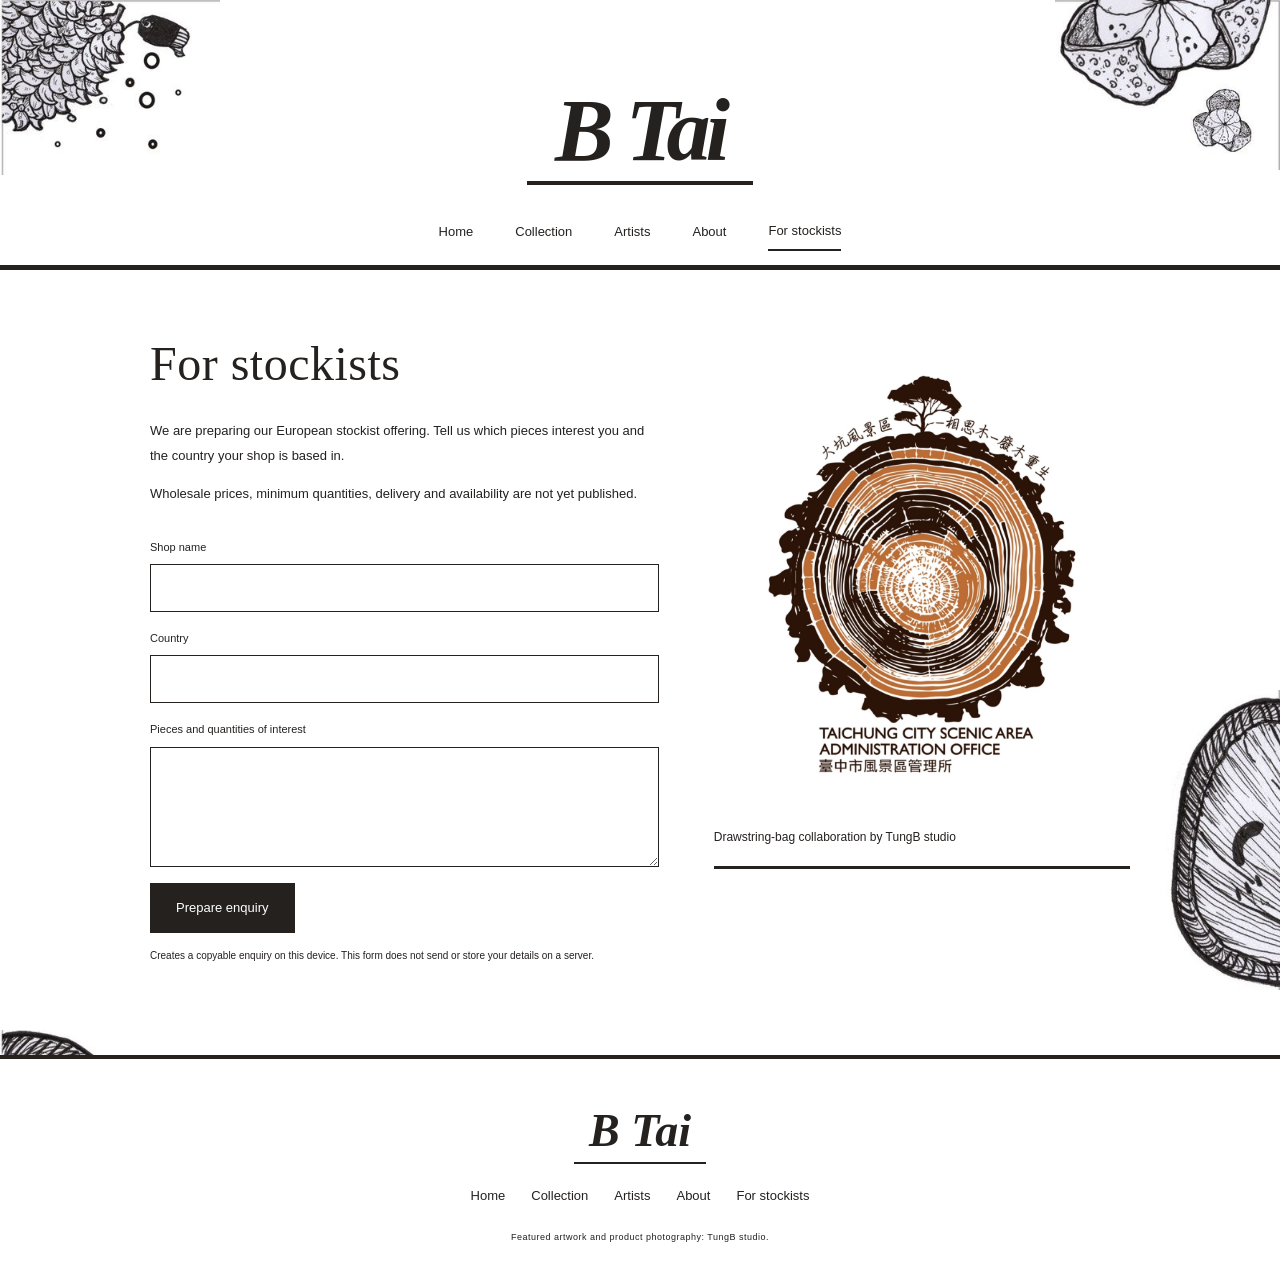
==== stockists.html @ b1fe36a0 "Publish B Tai website and artist collection" ====
<!doctype html><html lang="en"><head><meta charset="utf-8"><meta name="viewport" content="width=device-width,initial-scale=1"><title>For Stockists — B Tai</title><meta name="description" content="Independent art and everyday objects from Taiwan. Discover B Tai’s first artist selection."><link rel="stylesheet" href="styles.css"></head><body><a class="skip" href="#main">Skip to content</a><header><a class="brand" href="index.html">B Tai</a><nav aria-label="Main navigation"><a href="index.html">Home</a><a href="collection.html">Collection</a><a href="artists.html">Artists</a><a href="about.html">About</a><a href="stockists.html" aria-current="page">For stockists</a></nav></header><main id="main"><section class="stock-layout"><article><h1>For stockists</h1><p>We are preparing our European stockist offering. Tell us which pieces interest you and the country your shop is based in.</p><p>Wholesale prices, minimum quantities, delivery and availability are not yet published.</p><form id="enquiry"><label>Shop name<input name="shop" required autocomplete="organization"></label><label>Country<input name="country" required autocomplete="country-name"></label><label>Pieces and quantities of interest<textarea name="interest" rows="4" required></textarea></label><button class="button" type="submit">Prepare enquiry</button><p class="form-note">Creates a copyable enquiry on this device. This form does not send or store your details on a server.</p><div id="enquiry-result" hidden><label>Your enquiry<textarea id="enquiry-text" rows="8" readonly></textarea></label><button type="button" class="save" id="copy-enquiry">Copy enquiry</button><p id="copy-status" aria-live="polite"></p></div></form></article><figure><img class="" src="assets/work-10.jpg" alt="A New Chapter for Old Trees" loading="lazy"><figcaption>Drawstring-bag collaboration by TungB studio</figcaption></figure></section></main><footer><a class="footer-brand" href="index.html">B Tai</a><div><a href="index.html">Home</a><a href="collection.html">Collection</a><a href="artists.html">Artists</a><a href="about.html">About</a><a href="stockists.html" aria-current="page">For stockists</a></div><small>Featured artwork and product photography: TungB studio.</small></footer><script src="site.js"></script></body></html>
---- styles.css ----
:root{--ink:#24211f;--muted:#24211f;--line:#24211f;--paper:#24211f;--accent:#24211f;--max:1240px}*{box-sizing:border-box}html{scroll-behavior:smooth}body{margin:0;background:var(--paper);color:var(--ink);font:14px/1.7 Arial,Helvetica,sans-serif;-webkit-font-smoothing:antialiased}a{color:inherit;text-underline-offset:5px}button,input,textarea{font:inherit;color:inherit}button{cursor:pointer}img{display:block;width:100%;height:auto}figure{margin:0}figcaption{font-size:10px;color:var(--muted);margin-top:11px;letter-spacing:.3px}a:focus-visible,button:focus-visible,summary:focus-visible{outline:2px solid #24211f;outline-offset:5px}.skip{position:absolute;top:-80px}.skip:focus{top:0;z-index:10;background:#fff;padding:10px}header{max-width:var(--max);margin:auto;min-height:114px;display:flex;justify-content:space-between;align-items:center;padding:22px 40px;border-bottom:1px solid var(--line)}.brand{font:italic 44px/1 Georgia,serif;letter-spacing:-2px;text-decoration:none}.brand span{display:block;font:8px/1.6 Arial,sans-serif;letter-spacing:1.6px;margin-top:9px}nav{display:flex;gap:29px;align-items:center}nav a{text-decoration:none;font-size:11px;padding:8px 0}nav a[aria-current]{border-bottom:1px solid var(--ink)}main{max-width:var(--max);margin:auto;padding:0 40px}.eyebrow{font-size:9px;letter-spacing:1.8px;text-transform:uppercase;margin:0 0 20px}h1,h2,p{margin-top:0}h1{font:normal clamp(42px,5vw,70px)/1.07 Georgia,serif;letter-spacing:-2px;margin-bottom:25px}h2{font:normal 32px/1.2 Georgia,serif;letter-spacing:-.6px;margin-bottom:16px}.lead{font-size:17px;line-height:1.7;max-width:480px}.button{display:inline-block;background:var(--ink);color:var(--paper);border:1px solid var(--ink);padding:13px 23px;text-decoration:none;font-size:11px;letter-spacing:.4px}.button:hover{background:transparent;color:var(--ink)}.text-link{font-size:12px}.hero{display:grid;grid-template-columns:1fr 1.08fr;gap:70px;align-items:center;padding:55px 0 45px}.hero-copy{padding:20px 0}.hero .button{margin-top:10px}.edition{font-size:10px;color:var(--muted);margin-top:42px}.hero-art{background:#24211f;padding:26px}.hero-art img{height:490px;object-fit:contain}.hero-art figcaption{color:#24211f}.home-intro{border-block:1px solid var(--line);padding:53px 0;display:grid;grid-template-columns:.7fr 1.3fr;gap:20px;align-items:start}.home-intro>p{font:normal 30px/1.35 Georgia,serif;margin-bottom:0}.home-intro .text-link{grid-column:2}.feature-pair{display:grid;grid-template-columns:1fr 1fr;gap:45px;padding:60px 0}.feature-pair>a{text-decoration:none}.feature-pair figure{background:#24211f;padding:30px;margin-bottom:25px}.feature-pair>a:nth-child(2) figure{background:#24211f}.feature-pair img{height:350px;object-fit:contain}.feature-pair .eyebrow{display:block;margin-bottom:12px}.feature-pair h2{font-size:31px}.feature-pair p{max-width:410px;color:var(--muted);font-size:13px}.home-end{padding:40px 0 65px;border-top:1px solid var(--line)}.home-end p{color:var(--muted);font-size:13px}.page-heading{padding:65px 0 45px;max-width:700px}.page-heading h1{font-size:60px}.page-heading>p:last-child{font-size:14px;color:var(--muted)}.collection-tools{display:flex;justify-content:space-between;gap:20px;align-items:center;border-block:1px solid var(--line);padding:15px 0;margin-bottom:35px}.filters{display:flex;gap:10px}.filter{background:transparent;border:0;padding:7px 16px;font-size:11px}.filter[aria-pressed=true]{background:var(--ink);color:var(--paper)}#result-count{font-size:10px;color:var(--muted)}.products{display:grid;grid-template-columns:repeat(3,1fr);gap:45px 25px}.product[hidden]{display:none}.product figure{background:#24211f;padding:20px}.product figure img{height:280px;object-fit:contain}.product-meta{display:flex;justify-content:space-between;font-size:9px;color:var(--muted);margin:15px 0 10px}.product h2{font:normal 22px/1.2 Georgia,serif;margin-bottom:12px}.product>p{font-size:12px;line-height:1.8;color:var(--muted)}.save{border:0;border-bottom:1px solid var(--ink);background:none;padding:3px 0;font-size:11px}.shortlist-status{font-size:11px;min-height:30px;padding:25px 0}.artist-layout{display:grid;grid-template-columns:1fr 1fr;gap:80px;padding:70px 0 90px;align-items:start}.artist-art{background:#24211f;padding:30px}.artist-art img{height:520px;object-fit:contain}.artist-profile{padding-top:15px}.artist-profile h1{font-size:58px}.artist-profile>p:not(.lead):not(.eyebrow){font-size:14px;color:var(--muted)}dl{margin:28px 0;border-top:1px solid var(--line)}dl div{display:grid;grid-template-columns:1fr 1.5fr;gap:15px;border-bottom:1px solid var(--line);padding:13px 0;font-size:11px}dt{color:var(--muted)}dd{margin:0}.about-heading{padding:65px 0 25px}.about-heading h1{font-size:59px}.about-layout{display:grid;grid-template-columns:.8fr 1.2fr;gap:85px;align-items:start}.about-layout figure{padding:25px;background:#24211f}.about-layout img{max-height:460px;object-fit:contain}.reading{max-width:620px}.reading p{font-size:15px;line-height:1.9;color:#24211f;margin-bottom:23px}.reading h2{font-size:27px;margin-top:32px}.research-notes{margin:35px 0;border-block:1px solid var(--line);padding:18px 0}.research-notes summary{cursor:pointer;font-size:12px}.research-notes p,.research-notes li{font-size:11px;line-height:1.8}.research-notes p{margin-top:18px}.research-notes ul{padding-left:18px}.illustration-band{margin-top:50px;padding:30px 0 0;display:flex;justify-content:center;overflow:hidden}.reference-people{width:590px;height:310px;background:url('assets/reference-original.png') -329px -880px/1200px 1642px no-repeat}.stock-layout{display:grid;grid-template-columns:1.1fr .9fr;gap:80px;align-items:start;padding:70px 0 80px}.stock-layout h1{font-size:53px}.stock-layout article>p:not(.lead):not(.eyebrow){font-size:13px;color:var(--muted)}.stock-layout figure{padding:25px;background:#24211f}.stock-layout figure img{height:550px;object-fit:contain}form{margin-top:30px}label{display:block;font-size:11px;margin-bottom:16px}input,textarea{display:block;width:100%;background:transparent;border:1px solid #24211f;border-radius:0;padding:11px;margin-top:7px;font-size:13px}input:focus,textarea:focus{outline:1px solid #24211f}.form-note{font-size:10px;color:var(--muted);margin-top:14px}#enquiry-result{margin-top:25px}#copy-status{font-size:11px}footer{border-top:1px solid var(--line);padding:42px max(40px,calc((100vw - 1160px)/2));display:grid;grid-template-columns:.5fr 1fr 1fr;gap:20px 40px;margin:0 auto}.footer-brand{font:italic 38px Georgia,serif;text-decoration:none}footer p{font-size:12px;color:var(--muted);max-width:240px}footer>div{display:flex;gap:15px;flex-wrap:wrap;align-content:start}footer>div a{font-size:10px;text-decoration:none}footer small{font-size:9px;grid-column:2/4;color:var(--muted)}@media(max-width:900px){nav{gap:18px}.hero{gap:30px}.hero-art img{height:380px}.artist-layout,.about-layout,.stock-layout{gap:40px}.products{grid-template-columns:1fr 1fr}.stock-layout h1{font-size:43px}.artist-profile h1{font-size:45px}}@media(max-width:640px){header{padding:22px;display:block}.brand{font-size:38px;display:inline-block}.brand span{font-size:7px}nav{margin-top:22px;gap:22px;overflow-x:auto;white-space:nowrap}nav a{font-size:10px}main{padding:0 22px}h1{font-size:45px;letter-spacing:-1.2px}.hero{display:flex;flex-direction:column;gap:25px;padding:35px 0}.hero-copy{width:100%;padding:0}.hero-art{width:100%;padding:20px}.hero-art img{height:350px}.edition{margin-top:25px}.lead{font-size:15px}.home-intro{display:block;padding:35px 0}.home-intro>p{font-size:27px;margin:15px 0 18px}.feature-pair{grid-template-columns:1fr;gap:35px;padding:35px 0}.feature-pair img{height:320px}.feature-pair figure{margin-bottom:20px}.feature-pair h2{font-size:29px}.home-end{padding:30px 0 45px}.page-heading{padding:40px 0 25px}.page-heading h1,.about-heading h1{font-size:45px}.page-heading>p:last-child{font-size:12px}.products{gap:30px 18px}.product figure{padding:10px}.product figure img{height:190px}.product h2{font-size:19px}.product-meta{font-size:8px;display:block}.product-meta span{display:block}.product>p{font-size:11px}.collection-tools{padding:12px 0}.filter{padding:7px 12px}.artist-layout,.about-layout,.stock-layout{display:flex;flex-direction:column;gap:30px;padding:40px 0}.artist-art{width:100%;padding:20px}.artist-art img{height:350px}.artist-profile{padding:0}.artist-profile h1{font-size:44px}.about-heading{padding:40px 0 0}.about-layout figure{width:100%;max-width:350px}.reading p{font-size:14px}.illustration-band{margin-top:10px}.reference-people{width:295px;height:155px;background-size:600px 821px;background-position:-164.5px -440px}.stock-layout article{width:100%}.stock-layout h1{font-size:42px}.stock-layout figure{width:100%;order:-1}.stock-layout figure img{height:300px}footer{padding:30px 22px;grid-template-columns:1fr;gap:20px}footer small{grid-column:auto}footer p{max-width:none;margin:0}footer>div{gap:20px}}@media(prefers-reduced-motion:reduce){html{scroll-behavior:auto}}

/* Tea Rega reference: one monochrome editorial system across every page. */
:root{--paper:#fff;--ink:#24211f;--muted:#24211f;--line:#24211f;--max:1320px}
body{background:#fff;font-size:15px;line-height:1.85}
header{position:relative;isolation:isolate;max-width:none;min-height:270px;padding:60px 150px 0;display:flex;flex-direction:column;justify-content:flex-end;gap:28px;overflow:hidden;border-bottom:5px solid var(--ink)}
header:before,header:after{content:"";position:absolute;z-index:-1;pointer-events:none;background-image:url('assets/reference-original.png');background-repeat:no-repeat;background-size:960px 1313.6px}
header:before{width:220px;height:175px;left:0;top:0;background-position:0 0}
header:after{width:225px;height:170px;right:0;top:0;background-position:-735px 0}
.brand{font:bold italic 88px/.95 Georgia,'Times New Roman',serif;letter-spacing:-5px;text-align:center;display:block;width:max-content;max-width:100%;padding:0 28px 13px;border-bottom:4px solid var(--ink)}
.brand span{font:10px/1.5 Arial,sans-serif;letter-spacing:3px;margin-top:17px}
nav{gap:42px;justify-content:center;padding:0 0 14px;flex-wrap:wrap}nav a{font-size:11px;text-transform:uppercase;letter-spacing:1.4px;padding:6px 0}
nav a[aria-current]{border-bottom:2px solid var(--ink)}
main{position:relative;isolation:isolate;max-width:1400px;padding:0 150px;min-height:65vh;overflow:hidden}
main:before,main:after{content:"";position:absolute;z-index:-1;pointer-events:none;background:url('assets/reference-original.png') no-repeat;background-size:960px 1313.6px}
main:before{left:0;top:760px;width:125px;height:305px;background-position:0 -905px}
main:after{right:0;top:420px;width:115px;height:300px;background-position:-845px -610px}
h1,h2{font-family:Georgia,'Times New Roman',serif;font-weight:400;letter-spacing:.5px}h1{font-size:clamp(40px,4.6vw,62px);line-height:1.2}h2{font-size:29px;line-height:1.4}
.eyebrow{font-size:10px;letter-spacing:2.7px;margin-bottom:20px}.lead{font-size:16px;line-height:1.9;color:#24211f;max-width:600px}.button{background:var(--ink);color:#fff;font-size:10px;text-transform:uppercase;letter-spacing:1.6px;padding:12px 25px}.text-link{font-size:11px;text-transform:uppercase;letter-spacing:1.3px}.edition{letter-spacing:1.4px;text-transform:uppercase}
.hero{display:flex;flex-direction:column;padding:54px 0 65px;gap:30px;text-align:center}.hero-copy{padding:0;max-width:700px}.hero-copy h1 br{display:none}.hero .lead{margin:0 auto 22px}.edition{margin:25px 0 0}.hero-art{width:100%;background:#fff;padding:0;border-block:1px solid var(--line)}.hero-art img{height:420px;padding:20px;object-fit:contain}.hero-art figcaption{font-size:10px;margin:0;padding:10px;border-top:1px solid var(--line);letter-spacing:1px}
.home-intro{display:flex;flex-direction:column;align-items:center;text-align:center;padding:60px 0;border:0}.home-intro>p{font-size:30px;line-height:1.5;max-width:650px;margin-bottom:23px}.home-intro .eyebrow:before,.home-intro .eyebrow:after{content:"";display:inline-block;vertical-align:middle;width:45px;height:1px;background:#24211f;margin:0 18px}
.feature-pair{gap:50px;padding:25px 0 65px;text-align:center}.feature-pair figure,.feature-pair>a:nth-child(2) figure{background:#fff;padding:15px;border-bottom:3px solid var(--ink)}.feature-pair img{height:320px}.feature-pair h2{font-size:29px}.feature-pair p{margin-inline:auto}.home-end{text-align:center;padding:50px 0 65px}
.page-heading,.about-heading{max-width:780px;text-align:center;margin:auto;padding:60px 0 40px}.page-heading h1,.about-heading h1{font-size:clamp(38px,4.5vw,58px)}.page-heading .lead{margin-inline:auto}.page-heading:after,.about-heading:after{content:"";display:block;width:80px;height:3px;background:var(--ink);margin:30px auto 0}
.collection-tools{border-block:1px solid var(--line);margin-bottom:40px}.filter{letter-spacing:1px;text-transform:uppercase;font-size:10px}.products{gap:45px 30px}.product figure{background:#fff;padding:10px;border-bottom:2px solid var(--ink)}.product figure img{height:260px}.product h2{font-size:23px}.product-meta{letter-spacing:1px}.product>p{font-size:12px}.save{font-size:10px;text-transform:uppercase;letter-spacing:1px}.shortlist-status{margin-bottom:35px}
.artist-layout{gap:55px;padding:65px 0 80px;align-items:center}.artist-art,.about-layout figure,.stock-layout figure{background:#fff;padding:0 0 18px;border-bottom:3px solid var(--ink)}.artist-art img{height:470px}.artist-profile h1{font-size:51px}.artist-profile .lead{font-size:21px;font-family:Georgia,serif;color:var(--ink)}.artist-profile>p:not(.lead):not(.eyebrow){font-size:14px;line-height:1.9}dl div{font-size:11px}.about-layout{gap:55px;padding:20px 0 40px;grid-template-columns:.8fr 1.2fr}.about-layout img{max-height:400px}.reading p{font-size:14px;line-height:1.95}.reading h2{font-size:27px;border-top:1px solid var(--line);padding-top:25px;margin-top:30px}.illustration-band{margin:20px 0 0;padding:30px 0 0}.reference-people{flex-shrink:0}
.stock-layout{gap:55px;padding:65px 0 80px}.stock-layout h1{font-size:48px}.stock-layout figure img{height:480px}.stock-layout article>p:not(.lead):not(.eyebrow){line-height:1.95}input,textarea{background:#fff;border-color:#24211f}input:focus,textarea:focus{outline-color:var(--ink)}
footer{position:relative;text-align:center;display:flex;flex-direction:column;align-items:center;gap:20px;padding:45px 30px 30px;border-top:4px solid var(--ink)}.footer-brand{font:bold italic 46px Georgia,serif;border-bottom:2px solid var(--ink);padding:0 15px 5px}footer p{max-width:none;margin:0;font-size:12px}footer>div{justify-content:center;gap:26px}footer>div a{text-transform:uppercase;letter-spacing:1px}footer small{font-size:9px;letter-spacing:.5px}
@media(max-width:1050px){main{padding:0 100px}.products{grid-template-columns:1fr 1fr}main:before{width:75px}main:after{width:75px;background-position:-885px -610px}.artist-layout,.about-layout,.stock-layout{gap:32px}.artist-profile h1{font-size:42px}.stock-layout h1{font-size:40px}header{padding-inline:100px}}
@media(max-width:640px){header{min-height:225px;padding:52px 20px 0;gap:24px}.brand{font-size:66px;letter-spacing:-4px;padding-inline:20px}.brand span{font-size:8px;letter-spacing:2px}header:before{background-size:600px 821px;width:105px;height:96px}header:after{background-size:600px 821px;background-position:-470px 0;width:130px;height:90px}nav{margin:0;gap:14px 22px;padding-bottom:14px;overflow:visible;white-space:normal}nav a{font-size:9px;letter-spacing:1px}main{padding:0 27px}main:before,main:after{display:none}.hero{padding:38px 0;gap:25px}.hero-copy h1{font-size:38px;letter-spacing:0}.hero-art img{height:300px;padding:12px}.lead{font-size:14px}.home-intro{padding:38px 0}.home-intro>p{font-size:25px}.home-intro .eyebrow:before,.home-intro .eyebrow:after{width:18px;margin:0 9px}.feature-pair{gap:30px;padding:0 0 38px}.feature-pair img{height:300px}.home-end{padding:35px 0}.page-heading,.about-heading{padding:40px 0 25px}.page-heading h1,.about-heading h1{font-size:38px;letter-spacing:0}.products{gap:30px 16px}.product figure img{height:170px}.product h2{font-size:20px}.product figure{padding:0 0 10px}.product>p{font-size:11px}.artist-layout,.about-layout,.stock-layout{padding:35px 0 45px;gap:30px}.artist-art img{height:330px}.artist-profile h1{font-size:42px}.artist-profile .lead{font-size:21px}.about-layout figure{max-width:none}.about-layout img{height:340px}.reading p{font-size:14px}.stock-layout h1{font-size:38px}.stock-layout figure{order:0}.stock-layout figure img{height:330px}.reference-people{width:295px;height:155px;background-size:600px 821px;background-position:-164.5px -440px}.illustration-band{padding-top:0;margin-top:0}footer{padding:30px 25px}footer>div{gap:12px 22px}}

/* Site-wide type and colour contract: Georgia + Arial; ink + white. */
:root{--ink:#24211f;--muted:#24211f;--line:#24211f;--paper:#fff;--accent:#fff;--font-heading:Georgia,serif;--font-body:Arial,sans-serif}
body,button,input,textarea{font-family:var(--font-body);color:var(--ink)}
h1,h2,.brand,.footer-brand{font-family:var(--font-heading)}
.lead,.artist-profile .lead{font-family:var(--font-body);font-size:16px;line-height:1.85;font-weight:400;color:var(--ink)}
p,figcaption,small,dt,.product-meta,#result-count{color:var(--ink)}
.brand{padding-bottom:8px}.hero-copy{max-width:680px}.hero-copy h1{max-width:650px;margin-inline:auto}.hero .lead{max-width:610px}
.home-intro>p{font:16px/1.85 var(--font-body);max-width:600px;margin-bottom:20px}
.button,.text-link,.save,nav a,footer>div a,.filter{text-transform:none;letter-spacing:0;font-family:var(--font-body);font-size:13px}
.product-meta,figcaption{font-size:12px;letter-spacing:0}.product>p,.feature-pair p{font-size:14px}.artist-profile>p:not(.lead):not(.eyebrow),.reading p{font-size:16px}
.home-end p{font-size:15px}.page-heading>p:last-child{font-size:16px}.brand span{display:none}
@media(max-width:640px){.hero .lead,.lead,.reading p,.artist-profile>p:not(.lead):not(.eyebrow){font-size:15px}.product>p{font-size:12px}nav a,footer>div a{font-size:11px}.product-meta{font-size:10px}.page-heading>p:last-child{font-size:15px}}
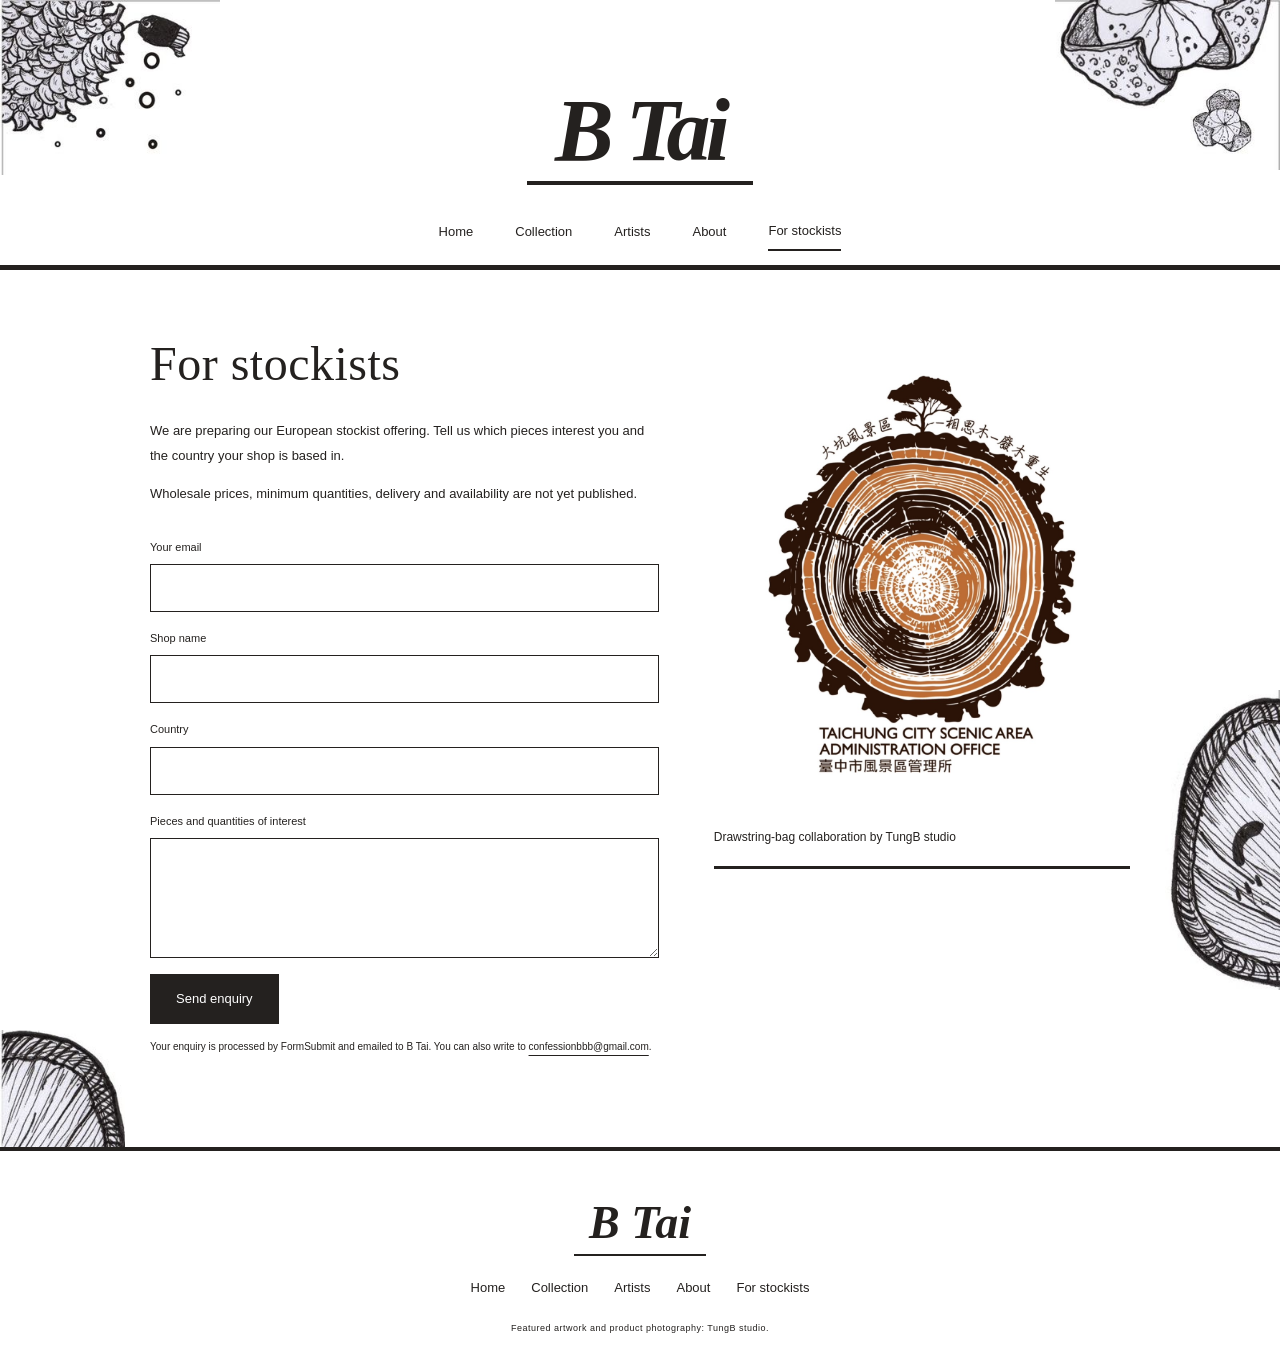
==== commit f4f1cbe7: "Send stockist enquiries to designated B Tai email" ====
--- a/stockists.html
+++ b/stockists.html
@@ -1 +1 @@
-<!doctype html><html lang="en"><head><meta charset="utf-8"><meta name="viewport" content="width=device-width,initial-scale=1"><title>For Stockists — B Tai</title><meta name="description" content="Independent art and everyday objects from Taiwan. Discover B Tai’s first artist selection."><link rel="stylesheet" href="styles.css"></head><body><a class="skip" href="#main">Skip to content</a><header><a class="brand" href="index.html">B Tai</a><nav aria-label="Main navigation"><a href="index.html">Home</a><a href="collection.html">Collection</a><a href="artists.html">Artists</a><a href="about.html">About</a><a href="stockists.html" aria-current="page">For stockists</a></nav></header><main id="main"><section class="stock-layout"><article><h1>For stockists</h1><p>We are preparing our European stockist offering. Tell us which pieces interest you and the country your shop is based in.</p><p>Wholesale prices, minimum quantities, delivery and availability are not yet published.</p><form id="enquiry"><label>Shop name<input name="shop" required autocomplete="organization"></label><label>Country<input name="country" required autocomplete="country-name"></label><label>Pieces and quantities of interest<textarea name="interest" rows="4" required></textarea></label><button class="button" type="submit">Prepare enquiry</button><p class="form-note">Creates a copyable enquiry on this device. This form does not send or store your details on a server.</p><div id="enquiry-result" hidden><label>Your enquiry<textarea id="enquiry-text" rows="8" readonly></textarea></label><button type="button" class="save" id="copy-enquiry">Copy enquiry</button><p id="copy-status" aria-live="polite"></p></div></form></article><figure><img class="" src="assets/work-10.jpg" alt="A New Chapter for Old Trees" loading="lazy"><figcaption>Drawstring-bag collaboration by TungB studio</figcaption></figure></section></main><footer><a class="footer-brand" href="index.html">B Tai</a><div><a href="index.html">Home</a><a href="collection.html">Collection</a><a href="artists.html">Artists</a><a href="about.html">About</a><a href="stockists.html" aria-current="page">For stockists</a></div><small>Featured artwork and product photography: TungB studio.</small></footer><script src="site.js"></script></body></html>+<!doctype html><html lang="en"><head><meta charset="utf-8"><meta name="viewport" content="width=device-width,initial-scale=1"><title>For Stockists — B Tai</title><meta name="description" content="Independent art and everyday objects from Taiwan. Discover B Tai’s first artist selection."><link rel="stylesheet" href="styles.css"></head><body><a class="skip" href="#main">Skip to content</a><header><a class="brand" href="index.html">B Tai</a><nav aria-label="Main navigation"><a href="index.html">Home</a><a href="collection.html">Collection</a><a href="artists.html">Artists</a><a href="about.html">About</a><a href="stockists.html" aria-current="page">For stockists</a></nav></header><main id="main"><section class="stock-layout"><article><h1>For stockists</h1><p>We are preparing our European stockist offering. Tell us which pieces interest you and the country your shop is based in.</p><p>Wholesale prices, minimum quantities, delivery and availability are not yet published.</p><form id="stockist-contact" action="https://formsubmit.co/confessionbbb@gmail.com" method="POST"><input type="hidden" name="_subject" value="B Tai stockist enquiry"><input type="hidden" name="_template" value="table"><input type="hidden" name="_url" value="https://aa89976566.github.io/b-tai/stockists.html"><label>Your email<input type="email" name="email" required autocomplete="email"></label><label>Shop name<input name="shop" required autocomplete="organization"></label><label>Country<input name="country" required autocomplete="country-name"></label><label>Pieces and quantities of interest<textarea name="interest" rows="4" required></textarea></label><button class="button" type="submit">Send enquiry</button><p class="form-note">Your enquiry is processed by FormSubmit and emailed to B Tai. You can also write to <a href="mailto:confessionbbb@gmail.com">confessionbbb@gmail.com</a>.</p></form></article><figure><img class="" src="assets/work-10.jpg" alt="A New Chapter for Old Trees" loading="lazy"><figcaption>Drawstring-bag collaboration by TungB studio</figcaption></figure></section></main><footer><a class="footer-brand" href="index.html">B Tai</a><div><a href="index.html">Home</a><a href="collection.html">Collection</a><a href="artists.html">Artists</a><a href="about.html">About</a><a href="stockists.html" aria-current="page">For stockists</a></div><small>Featured artwork and product photography: TungB studio.</small></footer><script src="site.js"></script></body></html>
